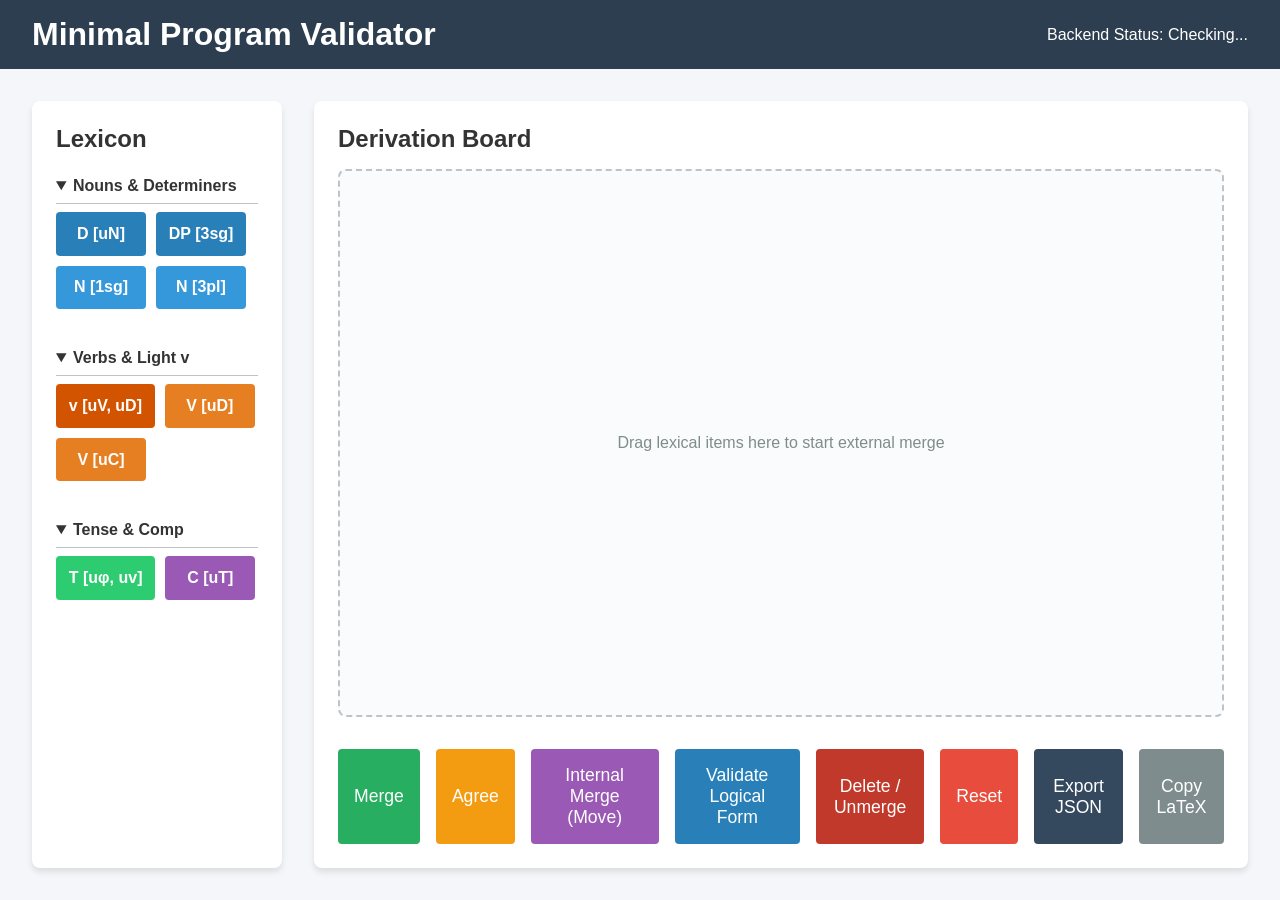
==== frontend/index.html @ 0c9160c7 "Initial commit: V1 Minimalist Program Validator" ====
<!DOCTYPE html>
<html lang="en">
    <head>
        <meta charset="UTF-8">
        <title>Minimalist Program Validator</title>
        <link rel="stylesheet" href="styles.css">
    </head>
    <body>
        <header>
            <h1>Minimal Program Validator</h1>
            <div id="status-indicator">Backend Status: <span id="status-text">Checking...</span></div>
        </header>

        <main class="workspace">
            <aside class="lexicon-panel">
                <h2>Lexicon</h2>
                <div id="lexicon-container">
                    <details open>
                        <summary class="category-header">Nouns & Determiners</summary>
                        <div class="category-grid">
                            <div class="lexical-item cat-d" draggable="true">D [uN]</div>
                            <div class="lexical-item cat-d" draggable="true">DP [3sg]</div>
                            <div class="lexical-item cat-n" draggable="true">N [1sg]</div>
                            <div class="lexical-item cat-n" draggable="true">N [3pl]</div>
                        </div>
                    </details>

                    <details open>
                        <summary class="category-header">Verbs & Light v</summary>
                        <div class="category-grid">
                            <div class="lexical-item cat-v" draggable="true">v [uV, uD]</div>
                            <div class="lexical-item cat-verb" draggable="true">V [uD]</div>
                            <div class="lexical-item cat-verb" draggable="true">V [uC]</div>
                        </div>
                    </details>

                    <details open>
                        <summary class="category-header">Tense & Comp</summary>
                        <div class="category-grid">
                            <div class="lexical-item cat-t" draggable="true">T [uφ, uv]</div>
                            <div class="lexical-item cat-c" draggable="true">C [uT]</div>
                        </div>
                    </details>
                </div>
            </aside>

            <section class="derivation-board">
                <h2>Derivation Board</h2>
                <div id="canvas">
                    <p class="placeholder-text">Drag lexical items here to start external merge</p>
                </div>
                <div class="workspace-controls">
                    <button id="merge-btn" class="action-btn">Merge</button>
                    <button id="agree-btn" class="action-btn" style="background-color: #f39c12;">Agree</button>
                    <button id="move-btn" class="action-btn" style="background-color: #9b59b6;">Internal Merge (Move)</button>
                    <button id="validate-btn" class="action-btn" style="background-color: #2980b9;">Validate Logical Form</button>
                    <button id="delete-btn" class="action-btn" style="background-color: #c0392b;">Delete / Unmerge</button>
                    <button id="reset-btn" class="action-btn" style="background-color: #e74c3c;">Reset</button>

                    <button id="export-json-btn" class="action-btn" style="background-color: #34495e;">Export JSON</button>
                    <button id="export-latex-btn" class="action-btn" style="background-color: #7f8c8d;">Copy LaTeX</button>
                </div>
            </section>
        </main>
        <script src="script.js"></script>
    </body>
</html>
---- frontend/styles.css ----
/* Reset basic spacing */
* {
    box-sizing: border-box;
    margin: 0;
    padding: 0;
    font-family: 'Segoe UI', Tahoma, Geneva, Verdana, sans-serif;
}

body {
    background-color: #f4f6f9;
    color: #333;
    display: flex;
    flex-direction: column;
    height: 100vh;
    overflow-x: hidden;
}

header {
    background-color: #2c3e50;
    color: white;
    padding: 1rem 2rem;
    display: flex;
    justify-content: space-between;
    align-items: center;
}

.workspace {
    display: flex;
    flex: 1;
    padding: 2rem;
    gap: 2rem;
    max-width: 100vw;
    box-sizing: border-box;
}

/* Sidebar for Lexicon */
.lexicon-panel {
    width: 250px;
    min-height: 250px;
    flex-shrink: 0;
    background: white;
    padding: 1.5rem;
    border-radius: 8px;
    box-shadow: 0 4px 6px rgba(0,0,0,0.1);
    display: flex;
    flex-direction: column;
    gap: 1rem;
}

#lexicon-container {
    display: flex;
    flex-direction: column;
    gap: 1rem;
}

.lexical-item {
    background-color: #3498db;
    color: white;
    padding: 0.8rem;
    border-radius: 4px;
    text-align: center;
    cursor: grab;
    font-weight: bold;
    display: flex;
    flex-direction: column;
    align-items: center;
    gap: 5px;
    flex-shrink: 0;
    min-width: 90px;
}

/* The actual word input field */
.word-input {
    width: 80%;
    padding: 3px;
    border: none;
    border-radius: 3px;
    text-align: center;
    font-size: 0.9rem;
    background-color: rgba(255, 255, 255, 0.9);
    color: #333;
}

.word-input:focus {
    outline: 2px solid #2c3e50;
    background-color: white;
}

/* Main drag-and-drop area */
.derivation-board {
    flex: 1;
    min-width: 0;
    background: white;
    padding: 1.5rem;
    border-radius: 8px;
    box-shadow: 0 4px 6px rgba(0,0,0,0.1);
    display: flex;
    flex-direction: column;
}

#canvas {
    flex: 1;
    border: 2px dashed #bdc3c7;
    border-radius: 8px;
    margin: 1rem 0;
    display: flex;
    justify-content: safe center;
    align-items: flex-end;
    padding-left: 2rem;
    padding-right: 2rem;
    padding-bottom: 2rem;
    gap: 15px;
    position: relative;
    background-color: #fafbfc;
    min-height: 300px;
    max-width: 100%;
    width: 100%;
    overflow-x: auto
}

.placeholder-text {
    color: #7f8c8d;
    position: absolute;
    top: 50%;
    left: 50%;
    transform: translate(-50%, -50%);
    pointer-events: none;
}

.action-btn {
    padding: 1rem;
    background-color: #27ae60;
    color: white;
    border: none;
    border-radius: 4px;
    font-size: 1.1rem;
    cursor: pointer;
    transition: background-color 0.2s ease;
}

.action-btn:hover {
    background-color: #219150;
}

/* Selection state for lexical items */
.lexical-item.selected, .tree-node.selected {
    box-shadow: 0 0 10px #f1c40f;
    border: 2px solid #f1c40f;
    transform: scale(1.05);
    transition: all 0.2s ease;
}

/* Control buttons layout */
.workspace-controls {
    display: flex;
    justify-content: center;
    gap: 1rem;
    margin-top: 1rem;
}

/* --- Visual Tree Rendering --- */

/* The animation sequence: shifting from transparent and slightly lowered to fully opaque and settled */
@keyframes fadeInTree {
    0% {
        opacity: 0;
        transform: translateY(15px);
    }
    100% {
        opacity: 1;
        transform: translateY(0);
    }
}

/* The main wrapper for a merged syntactic object */
.tree-node {
    display: flex;
    flex-direction: column;
    align-items: stretch;
    animation: fadeInTree 0.5s ease-out forwards;
    flex-shrink: 0;
    min-width: max-content;
}

/* The parent projection label (e.g., "VP") */
.node-label {
    background-color: #8e44ad; /* A distinct purple to separate it from terminal items */
    color: white;
    padding: 0.5rem 2rem;
    border-radius: 4px;
    font-weight: bold;
    margin-bottom: 10px;
    text-align: center;
    box-shadow: 0 4px 6px rgba(0,0,0,0.1);
}

/* The container that holds the child nodes side-by-side */
.node-children {
    display: flex;
    flex-direction: row;
    gap: 15px;
}

.trace-node {
    opacity: 0.4;
    filter: grayscale(60%);
    pointer-events: none;
}

.category-header {
    font-weight: bold;
    cursor: pointer;
    padding: 0.5rem 0;
    border-bottom: 1px solid #bdc3c7;
    margin-bottom: 0.5rem;
}

.category-grid {
    display: flex;
    flex-wrap: wrap;
    gap: 10px;
    margin-bottom: 1rem;
}

/* Category Color Coding */
.cat-n { background-color: #3498db; }    /* Blue */
.cat-d { background-color: #2980b9; }    /* Darker Blue */
.cat-verb { background-color: #e67e22; } /* Orange */
.cat-v { background-color: #d35400; }    /* Darker Orange */
.cat-t { background-color: #2ecc71; }    /* Green */
.cat-c { background-color: #9b59b6; }    /* Purple */
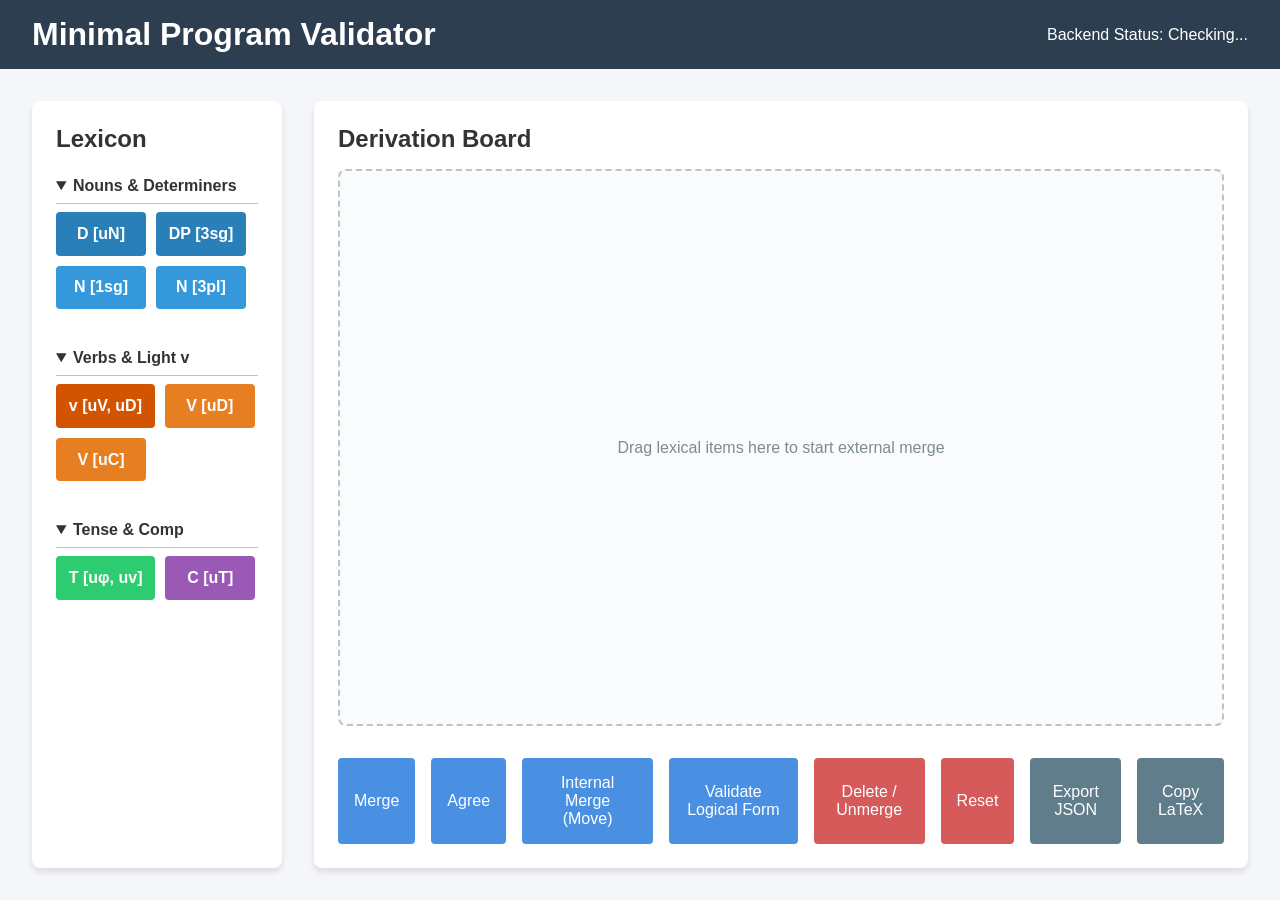
==== commit 9a69170a: "Changes to UI, keyboard shortcuts and agree animation" ====
--- a/frontend/index.html
+++ b/frontend/index.html
@@ -50,15 +50,15 @@
                     <p class="placeholder-text">Drag lexical items here to start external merge</p>
                 </div>
                 <div class="workspace-controls">
-                    <button id="merge-btn" class="action-btn">Merge</button>
-                    <button id="agree-btn" class="action-btn" style="background-color: #f39c12;">Agree</button>
-                    <button id="move-btn" class="action-btn" style="background-color: #9b59b6;">Internal Merge (Move)</button>
-                    <button id="validate-btn" class="action-btn" style="background-color: #2980b9;">Validate Logical Form</button>
-                    <button id="delete-btn" class="action-btn" style="background-color: #c0392b;">Delete / Unmerge</button>
-                    <button id="reset-btn" class="action-btn" style="background-color: #e74c3c;">Reset</button>
-
-                    <button id="export-json-btn" class="action-btn" style="background-color: #34495e;">Export JSON</button>
-                    <button id="export-latex-btn" class="action-btn" style="background-color: #7f8c8d;">Copy LaTeX</button>
+                    <button id="merge-btn" class="action-btn primary-btn">Merge</button>
+                    <button id="agree-btn" class="action-btn primary-btn">Agree</button>
+                    <button id="move-btn" class="action-btn primary-btn">Internal Merge (Move)</button>
+                    <button id="validate-btn" class="action-btn primary-btn">Validate Logical Form</button>
+                    
+                    <button id="delete-btn" class="action-btn danger-btn">Delete / Unmerge</button>
+                    <button id="reset-btn" class="action-btn danger-btn">Reset</button>
+                    <button id="export-json-btn" class="action-btn secondary-btn">Export JSON</button>
+                    <button id="export-latex-btn" class="action-btn secondary-btn">Copy LaTeX</button>
                 </div>
             </section>
         </main>
--- a/frontend/styles.css
+++ b/frontend/styles.css
@@ -118,6 +118,24 @@
     overflow-x: auto
 }
 
+/* ==========================================
+   AGREE HIGHLIGHT ANIMATION
+   ========================================== */
+.highlight-agree {
+    animation: agree-flash 2s ease-out;
+}
+
+@keyframes agree-flash {
+    0% { transform: scale(1); box-shadow: 0 0 0 rgba(231, 76, 60, 0); }
+    20% { transform: scale(1.1);
+        box-shadow: 0 0 20px rgba(231, 76, 60, 1);
+        background-color: #ffcbcb !important;
+        color: #c0392b !important; 
+        border-color: #e74c3c !important;
+    }
+    100% { transform: scale(1); box-shadow: 0 0 0 rgba(231, 76, 60, 0); }
+}
+
 .placeholder-text {
     color: #7f8c8d;
     position: absolute;
@@ -129,17 +147,33 @@
 
 .action-btn {
     padding: 1rem;
-    background-color: #27ae60;
     color: white;
     border: none;
     border-radius: 4px;
-    font-size: 1.1rem;
+    font-size: 1rem;
+    font-weight: 500;
     cursor: pointer;
-    transition: background-color 0.2s ease;
+    transition: opacity 0.2s ease, transform 0.1s ease;
 }
 
 .action-btn:hover {
-    background-color: #219150;
+    opacity: 0.9;
+}
+
+.action-btn:active {
+    transform: scale(0.98);
+}
+
+.primary-btn {
+    background-color: #4A90E2; /* Muted blue for core linguistic operations */
+}
+
+.secondary-btn {
+    background-color: #607D8B; /* Slate gray for data exports */
+}
+
+.danger-btn {
+    background-color: #D65A5A; /* Soft red for destructive actions */
 }
 
 /* Selection state for lexical items */
@@ -153,7 +187,7 @@
 /* Control buttons layout */
 .workspace-controls {
     display: flex;
-    justify-content: center;
+    grid-template-columns: repeat(4, 1fr);
     gap: 1rem;
     margin-top: 1rem;
 }
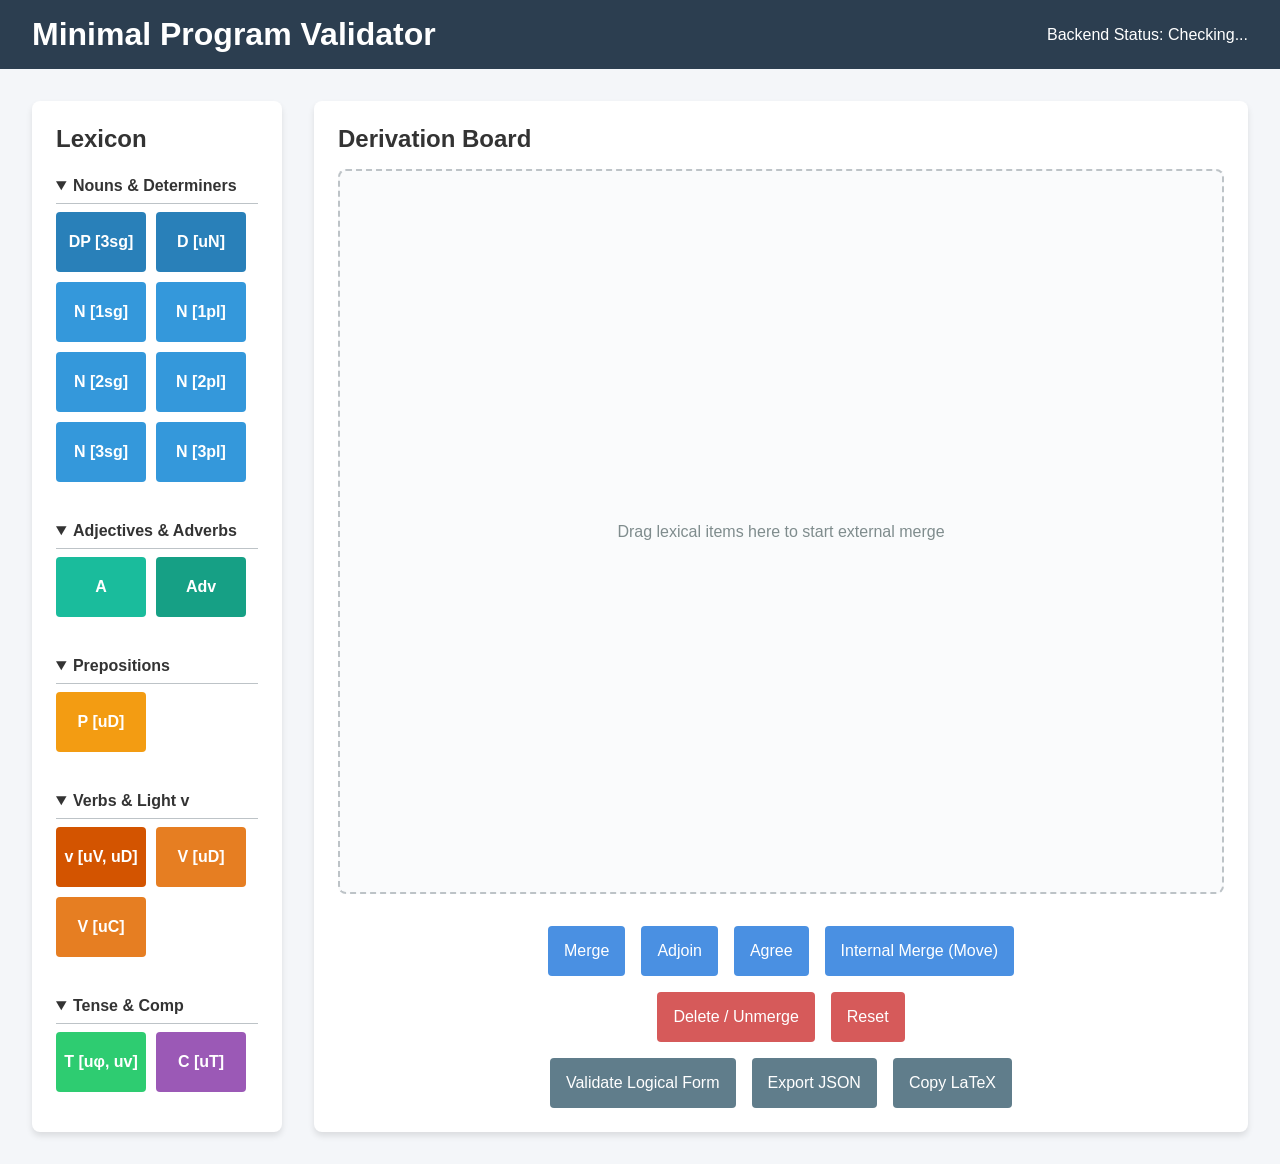
==== commit 36d1527d: "Implemented adjunction, feature-driven deduction for LF validation, and UI fixes" ====
--- a/frontend/index.html
+++ b/frontend/index.html
@@ -18,10 +18,29 @@
                     <details open>
                         <summary class="category-header">Nouns & Determiners</summary>
                         <div class="category-grid">
+                            <div class="lexical-item cat-d" draggable="true">DP [3sg]</div>
                             <div class="lexical-item cat-d" draggable="true">D [uN]</div>
-                            <div class="lexical-item cat-d" draggable="true">DP [3sg]</div>
                             <div class="lexical-item cat-n" draggable="true">N [1sg]</div>
+                            <div class="lexical-item cat-n" draggable="true">N [1pl]</div>
+                            <div class="lexical-item cat-n" draggable="true">N [2sg]</div>
+                            <div class="lexical-item cat-n" draggable="true">N [2pl]</div>
+                            <div class="lexical-item cat-n" draggable="true">N [3sg]</div>
                             <div class="lexical-item cat-n" draggable="true">N [3pl]</div>
+                        </div>
+                    </details>
+
+                    <details open>
+                        <summary class="category-header">Adjectives & Adverbs</summary>
+                        <div class="category-grid">
+                            <div class="lexical-item cat-adj" draggable="true">A</div>
+                            <div class="lexical-item cat-adv" draggable="true">Adv</div>
+                        </div>
+                    </details>
+                    
+                    <details open>
+                        <summary class="category-header">Prepositions</summary>
+                        <div class="category-grid">
+                            <div class="lexical-item cat-p" draggable="true">P [uD]</div>
                         </div>
                     </details>
 
@@ -50,15 +69,26 @@
                     <p class="placeholder-text">Drag lexical items here to start external merge</p>
                 </div>
                 <div class="workspace-controls">
-                    <button id="merge-btn" class="action-btn primary-btn">Merge</button>
-                    <button id="agree-btn" class="action-btn primary-btn">Agree</button>
-                    <button id="move-btn" class="action-btn primary-btn">Internal Merge (Move)</button>
-                    <button id="validate-btn" class="action-btn primary-btn">Validate Logical Form</button>
+                    <!-- Row 1: Core Operations -->
+                    <div class="control-row">
+                        <button id="merge-btn" class="action-btn primary-btn">Merge</button>
+                        <button id="adjoin-btn" class="action-btn primary-btn">Adjoin</button>
+                        <button id="agree-btn" class="action-btn primary-btn">Agree</button>
+                        <button id="move-btn" class="action-btn primary-btn">Internal Merge (Move)</button>
+                    </div>
                     
-                    <button id="delete-btn" class="action-btn danger-btn">Delete / Unmerge</button>
-                    <button id="reset-btn" class="action-btn danger-btn">Reset</button>
-                    <button id="export-json-btn" class="action-btn secondary-btn">Export JSON</button>
-                    <button id="export-latex-btn" class="action-btn secondary-btn">Copy LaTeX</button>
+                    <!-- Row 2: Destructive Actions -->
+                    <div class="control-row">
+                        <button id="delete-btn" class="action-btn danger-btn">Delete / Unmerge</button>
+                        <button id="reset-btn" class="action-btn danger-btn">Reset</button>
+                    </div>
+
+                    <!-- Row 3: Validation & Exports -->
+                    <div class="control-row">
+                        <button id="validate-btn" class="action-btn secondary-btn">Validate Logical Form</button>
+                        <button id="export-json-btn" class="action-btn secondary-btn">Export JSON</button>
+                        <button id="export-latex-btn" class="action-btn secondary-btn">Copy LaTeX</button>
+                    </div>
                 </div>
             </section>
         </main>
--- a/frontend/styles.css
+++ b/frontend/styles.css
@@ -56,17 +56,20 @@
 .lexical-item {
     background-color: #3498db;
     color: white;
-    padding: 0.8rem;
+    padding: 0.5rem;
     border-radius: 4px;
     text-align: center;
     cursor: grab;
     font-weight: bold;
     display: flex;
+    justify-content: center;
     flex-direction: column;
     align-items: center;
     gap: 5px;
     flex-shrink: 0;
-    min-width: 90px;
+    width: 90px;
+    height: 60px;
+    overflow: hidden;
 }
 
 /* The actual word input field */
@@ -187,9 +190,16 @@
 /* Control buttons layout */
 .workspace-controls {
     display: flex;
-    grid-template-columns: repeat(4, 1fr);
+    flex-direction: column;
     gap: 1rem;
     margin-top: 1rem;
+}
+
+/* Individual rows inside the controls area */
+.control-row {
+    display: flex;
+    justify-content: center;
+    gap: 1rem;
 }
 
 /* --- Visual Tree Rendering --- */
@@ -233,6 +243,7 @@
     display: flex;
     flex-direction: row;
     gap: 15px;
+    align-items: flex-start;
 }
 
 .trace-node {
@@ -262,4 +273,7 @@
 .cat-verb { background-color: #e67e22; } /* Orange */
 .cat-v { background-color: #d35400; }    /* Darker Orange */
 .cat-t { background-color: #2ecc71; }    /* Green */
-.cat-c { background-color: #9b59b6; }    /* Purple */+.cat-c { background-color: #9b59b6; }    /* Purple */
+.cat-adj { background-color: #1abc9c; }  /* Teal */
+.cat-adv { background-color: #16a085; }  /* Dark Teal */
+.cat-p   { background-color: #f39c12; }  /* Yellow-Orange */
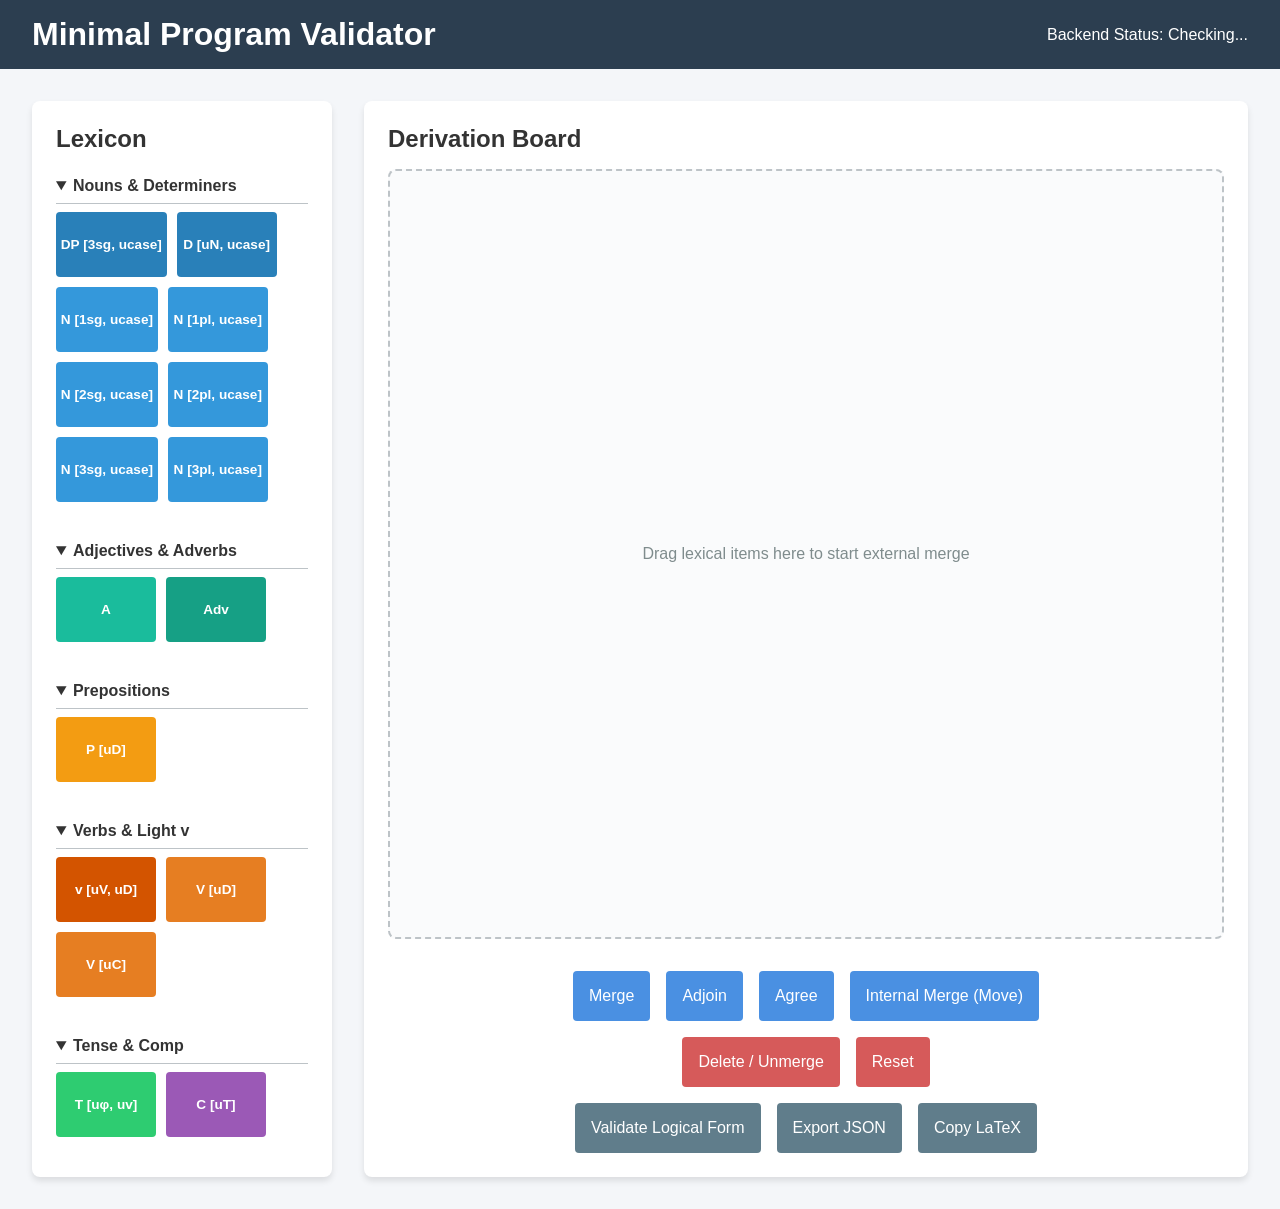
==== commit 824eef20: "Added case agreement feature" ====
--- a/frontend/index.html
+++ b/frontend/index.html
@@ -18,14 +18,14 @@
                     <details open>
                         <summary class="category-header">Nouns & Determiners</summary>
                         <div class="category-grid">
-                            <div class="lexical-item cat-d" draggable="true">DP [3sg]</div>
-                            <div class="lexical-item cat-d" draggable="true">D [uN]</div>
-                            <div class="lexical-item cat-n" draggable="true">N [1sg]</div>
-                            <div class="lexical-item cat-n" draggable="true">N [1pl]</div>
-                            <div class="lexical-item cat-n" draggable="true">N [2sg]</div>
-                            <div class="lexical-item cat-n" draggable="true">N [2pl]</div>
-                            <div class="lexical-item cat-n" draggable="true">N [3sg]</div>
-                            <div class="lexical-item cat-n" draggable="true">N [3pl]</div>
+                            <div class="lexical-item cat-d" draggable="true">DP [3sg, ucase]</div>
+                            <div class="lexical-item cat-d" draggable="true">D [uN, ucase]</div>
+                            <div class="lexical-item cat-n" draggable="true">N [1sg, ucase]</div>
+                            <div class="lexical-item cat-n" draggable="true">N [1pl, ucase]</div>
+                            <div class="lexical-item cat-n" draggable="true">N [2sg, ucase]</div>
+                            <div class="lexical-item cat-n" draggable="true">N [2pl, ucase]</div>
+                            <div class="lexical-item cat-n" draggable="true">N [3sg, ucase]</div>
+                            <div class="lexical-item cat-n" draggable="true">N [3pl, ucase]</div>
                         </div>
                     </details>
 
--- a/frontend/styles.css
+++ b/frontend/styles.css
@@ -35,7 +35,7 @@
 
 /* Sidebar for Lexicon */
 .lexicon-panel {
-    width: 250px;
+    width: 300px;
     min-height: 250px;
     flex-shrink: 0;
     background: white;
@@ -67,9 +67,8 @@
     align-items: center;
     gap: 5px;
     flex-shrink: 0;
-    width: 90px;
-    height: 60px;
-    overflow: hidden;
+    min-width: 130px;
+    min-height: 85px;
 }
 
 /* The actual word input field */
@@ -267,6 +266,20 @@
     margin-bottom: 1rem;
 }
 
+/* Scale down items only when they are inside the lexicon sidebar */
+#lexicon-container .lexical-item {
+    min-width: 100px;
+    min-height: 65px;
+    padding: 0.3rem;
+    font-size: 0.85rem;
+}
+
+/* Scale down the input field inside those smaller items */
+#lexicon-container .word-input {
+    font-size: 0.8rem;
+    padding: 2px;
+}
+
 /* Category Color Coding */
 .cat-n { background-color: #3498db; }    /* Blue */
 .cat-d { background-color: #2980b9; }    /* Darker Blue */
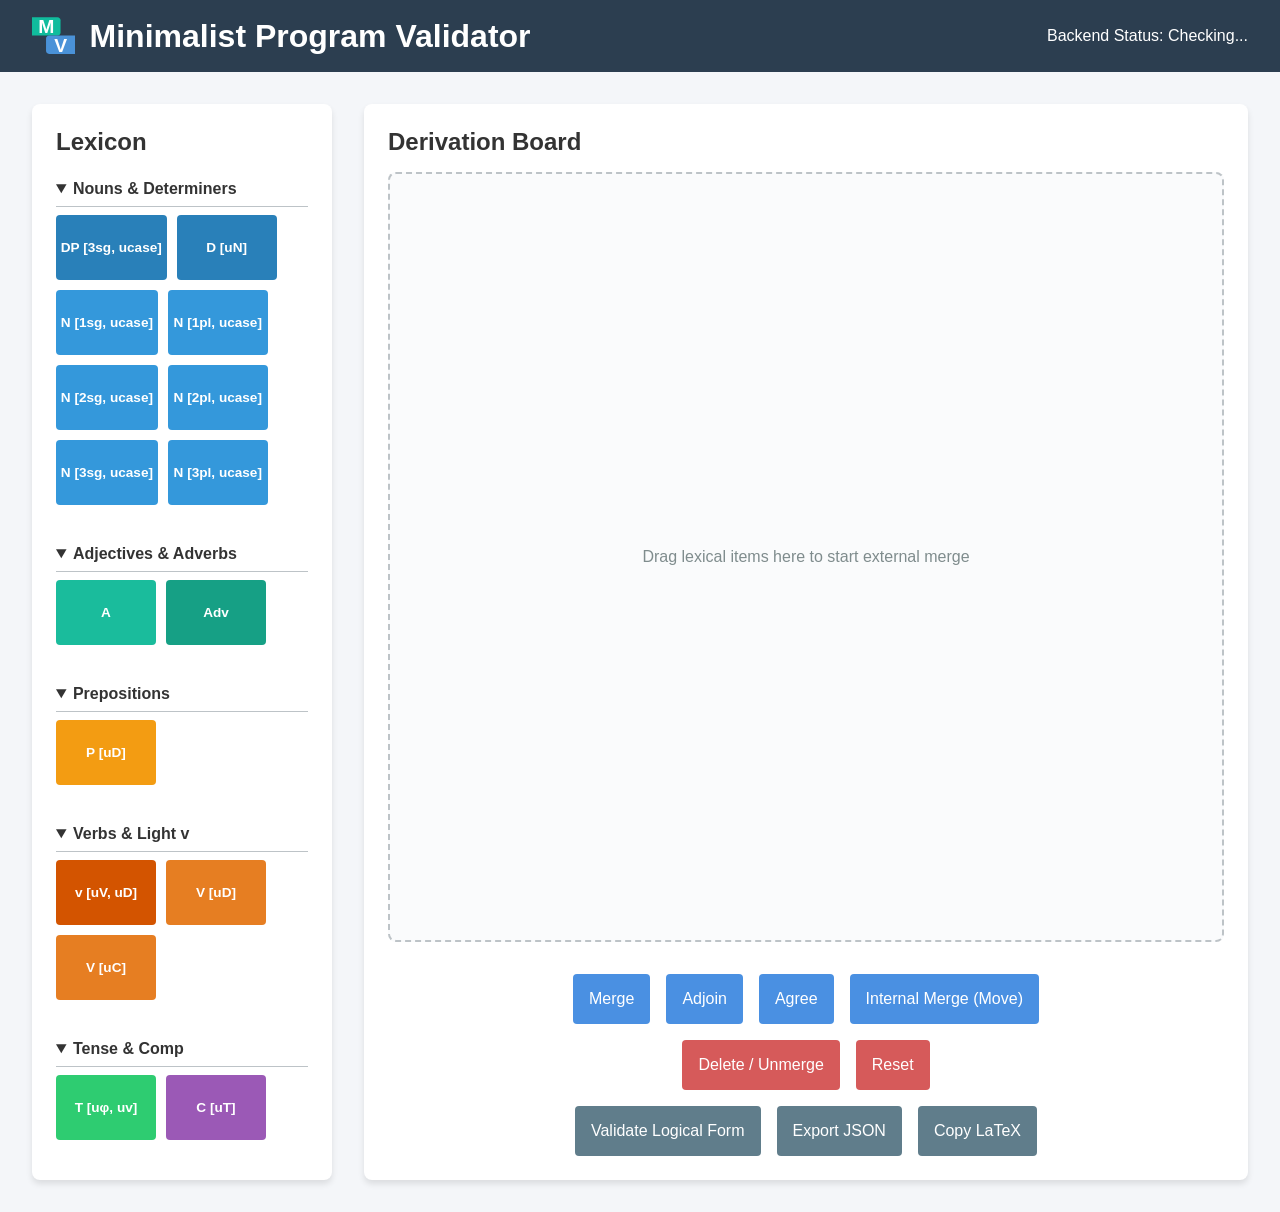
==== commit 98c1f34e: "Added documentation for all fucntions and updated the README file" ====
--- a/frontend/index.html
+++ b/frontend/index.html
@@ -3,11 +3,15 @@
     <head>
         <meta charset="UTF-8">
         <title>Minimalist Program Validator</title>
+        <link rel="icon" type="image/svg" href="logo.svg">
         <link rel="stylesheet" href="styles.css">
     </head>
     <body>
         <header>
-            <h1>Minimal Program Validator</h1>
+            <div class="title-container">
+                <img src="logo.svg" alt="Logo" class="header-logo">
+                <h1>Minimalist Program Validator</h1>
+            </div>
             <div id="status-indicator">Backend Status: <span id="status-text">Checking...</span></div>
         </header>
 
@@ -19,7 +23,7 @@
                         <summary class="category-header">Nouns & Determiners</summary>
                         <div class="category-grid">
                             <div class="lexical-item cat-d" draggable="true">DP [3sg, ucase]</div>
-                            <div class="lexical-item cat-d" draggable="true">D [uN, ucase]</div>
+                            <div class="lexical-item cat-d" draggable="true">D [uN]</div>
                             <div class="lexical-item cat-n" draggable="true">N [1sg, ucase]</div>
                             <div class="lexical-item cat-n" draggable="true">N [1pl, ucase]</div>
                             <div class="lexical-item cat-n" draggable="true">N [2sg, ucase]</div>
--- a/frontend/styles.css
+++ b/frontend/styles.css
@@ -22,6 +22,17 @@
     display: flex;
     justify-content: space-between;
     align-items: center;
+}
+
+.title-container {
+    display: flex;
+    align-items: center;
+    gap: 15px;
+}
+
+.header-logo {
+    height: 40px;
+    width: auto;
 }
 
 .workspace {
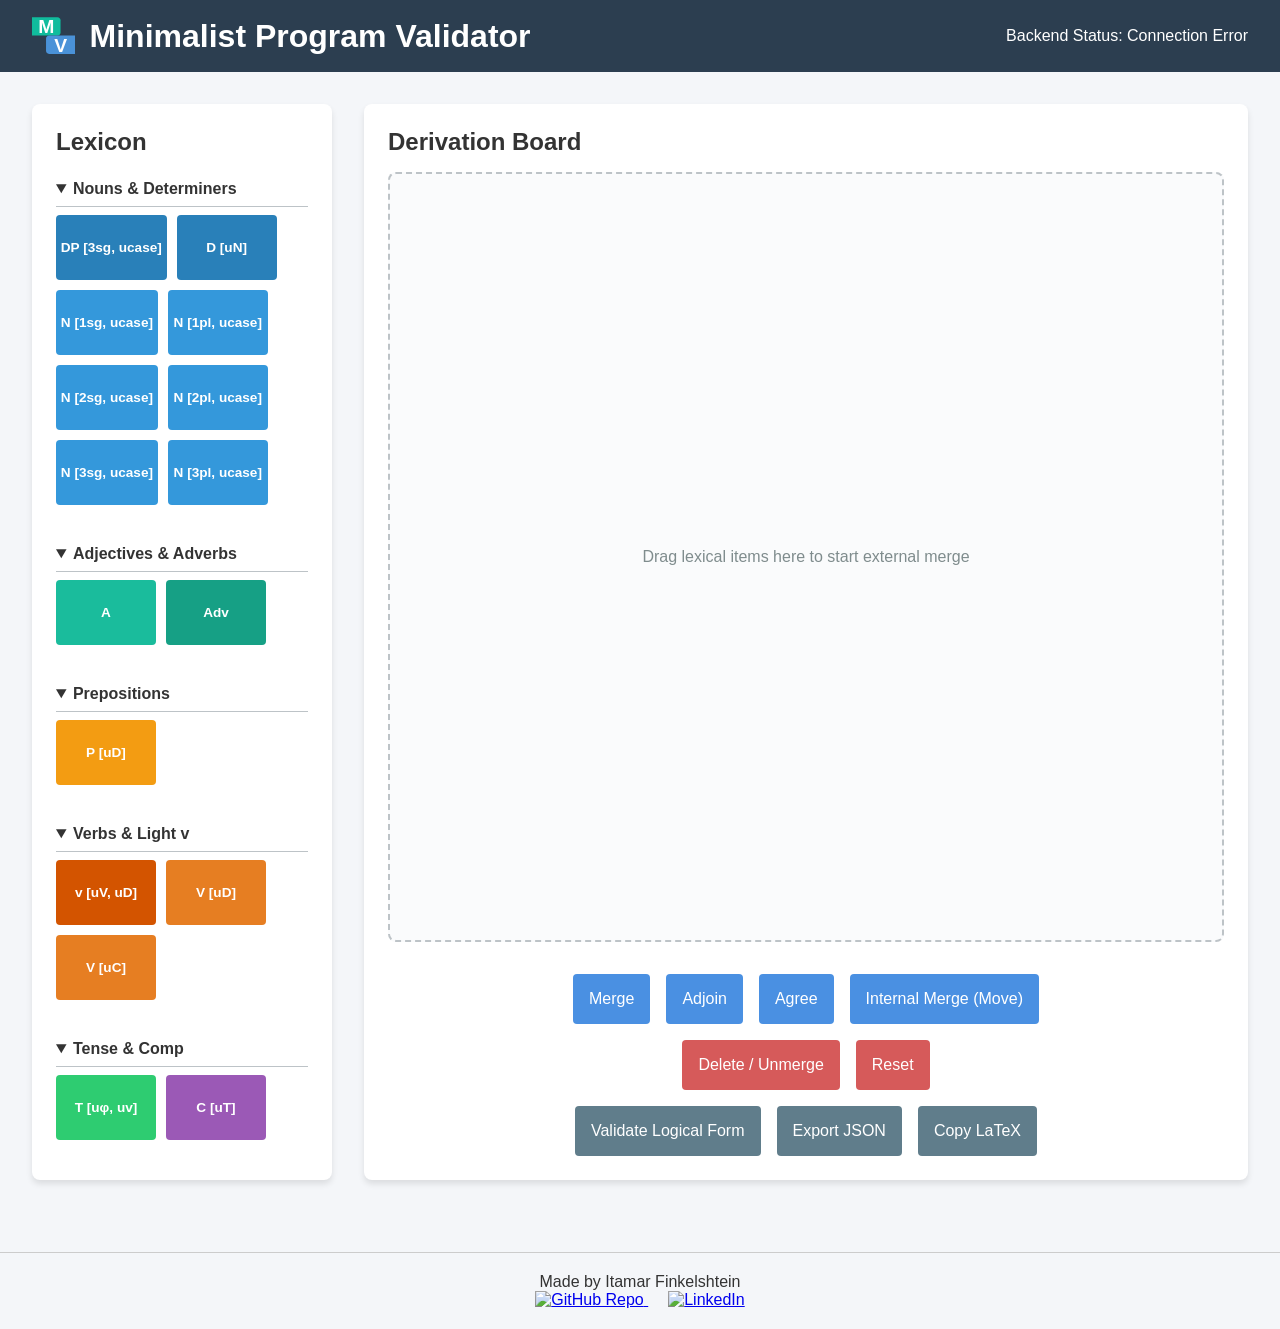
==== commit d28fe9c7: "Added a pinger to the backend and personal information footer" ====
--- a/frontend/index.html
+++ b/frontend/index.html
@@ -3,7 +3,7 @@
     <head>
         <meta charset="UTF-8">
         <title>Minimalist Program Validator</title>
-        <link rel="icon" type="image/svg" href="logo.svg">
+        <link rel="icon" type="image/svg" href="assets/logo.svg">
         <link rel="stylesheet" href="styles.css">
     </head>
     <body>
@@ -12,7 +12,7 @@
                 <img src="logo.svg" alt="Logo" class="header-logo">
                 <h1>Minimalist Program Validator</h1>
             </div>
-            <div id="status-indicator">Backend Status: <span id="status-text">Checking...</span></div>
+            <div id="status-indicator">Backend Status: <span id="status-text">Waking up backend...</span></div>
         </header>
 
         <main class="workspace">
@@ -98,4 +98,14 @@
         </main>
         <script src="script.js"></script>
     </body>
+
+    <footer style="text-align: center; margin-top: 40px; padding: 20px; border-top: 1px solid #ccc;">
+    <p>Made by Itamar Finkelshtein</p>
+    <a href="https://github.com/itamarfinkelshtein/minimalist-validator" target="_blank" style="margin: 0 10px;">
+        <img src="assets/github-icon.svg" alt="GitHub Repo" width="24" height="24">
+    </a>
+    <a href="www.linkedin.com/in/itamar-finkelshtein-9242153a6" target="_blank" style="margin: 0 10px;">
+        <img src="assets/linkedin-icon.svg" alt="LinkedIn" width="24" height="24">
+    </a>
+</footer>
 </html>
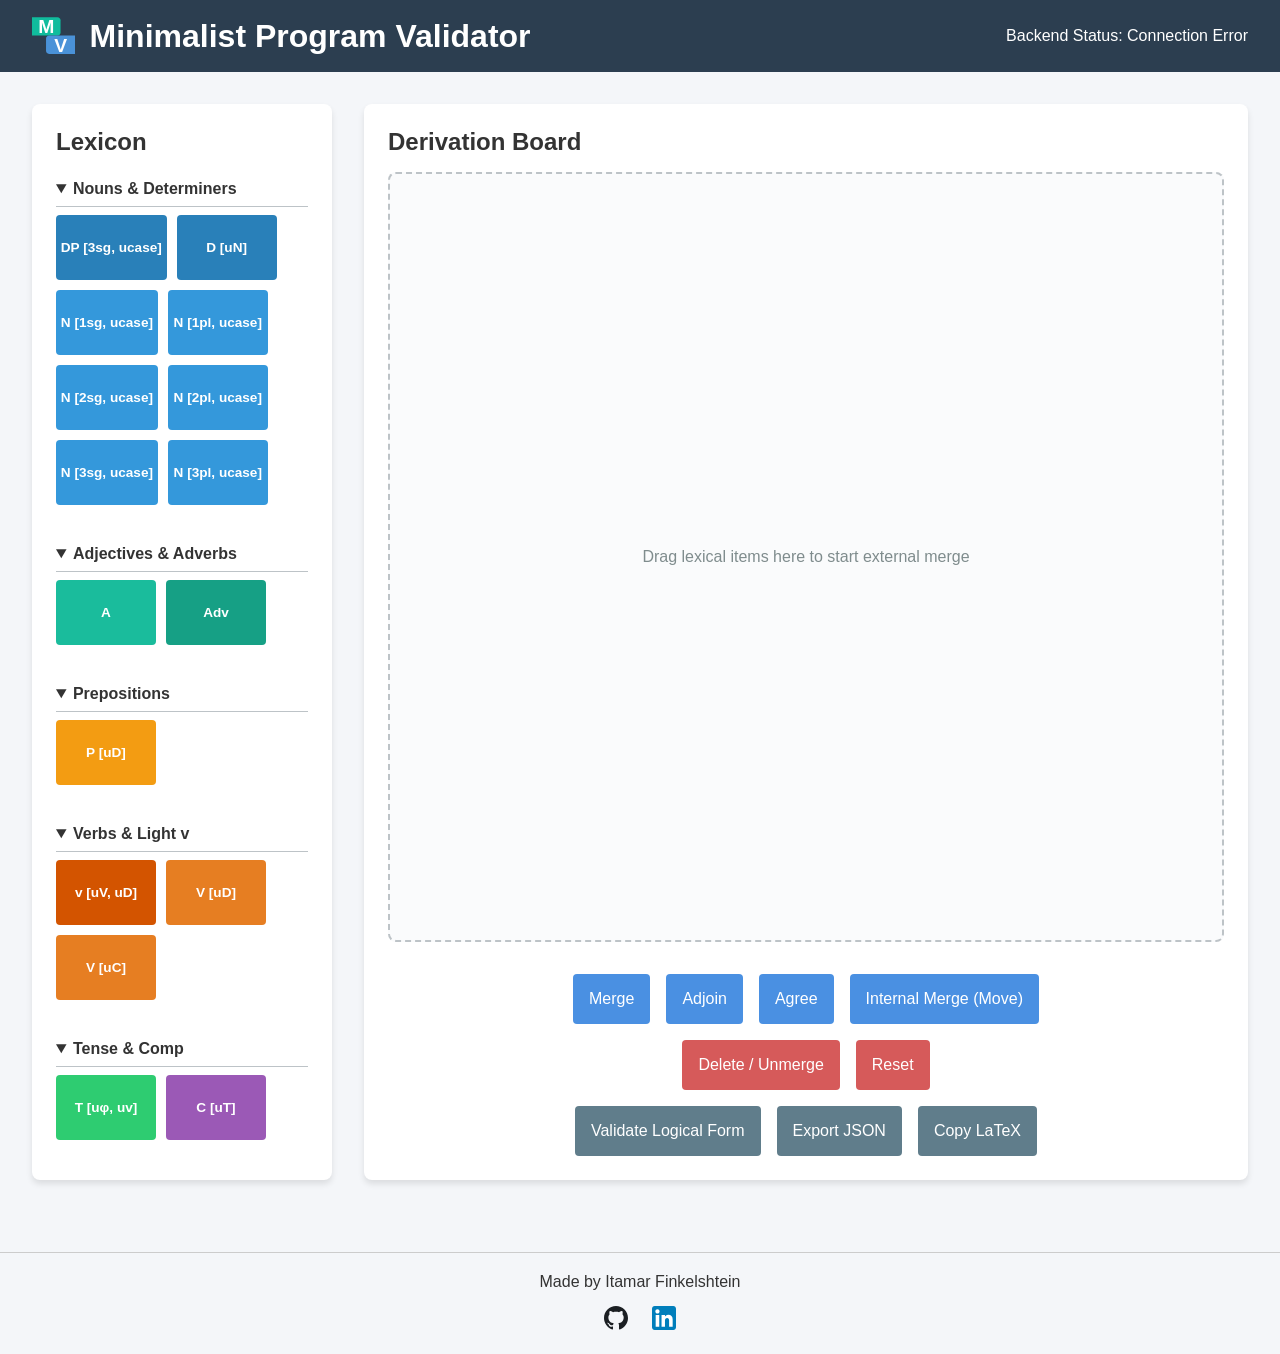
==== commit 8f32eb2e: "Added a pinger to the backend and personal information footer" ====
--- a/frontend/index.html
+++ b/frontend/index.html
@@ -9,7 +9,7 @@
     <body>
         <header>
             <div class="title-container">
-                <img src="logo.svg" alt="Logo" class="header-logo">
+                <img src="assets/logo.svg" alt="Logo" class="header-logo">
                 <h1>Minimalist Program Validator</h1>
             </div>
             <div id="status-indicator">Backend Status: <span id="status-text">Waking up backend...</span></div>
@@ -100,12 +100,12 @@
     </body>
 
     <footer style="text-align: center; margin-top: 40px; padding: 20px; border-top: 1px solid #ccc;">
-    <p>Made by Itamar Finkelshtein</p>
-    <a href="https://github.com/itamarfinkelshtein/minimalist-validator" target="_blank" style="margin: 0 10px;">
-        <img src="assets/github-icon.svg" alt="GitHub Repo" width="24" height="24">
-    </a>
-    <a href="www.linkedin.com/in/itamar-finkelshtein-9242153a6" target="_blank" style="margin: 0 10px;">
-        <img src="assets/linkedin-icon.svg" alt="LinkedIn" width="24" height="24">
-    </a>
-</footer>
+        <p style="margin-bottom: 15px;">Made by Itamar Finkelshtein</p>
+        <a href="https://github.com/itamarfinkelshtein/minimalist-validator" target="_blank" style="margin: 0 10px; text-decoration: none; display: inline-block;">
+            <img src="assets/github-icon.svg" alt="GitHub Repo" width="24" height="24">
+        </a>
+        <a href="https://www.linkedin.com/in/itamar-finkelshtein-9242153a6" target="_blank" style="margin: 0 10px; text-decoration: none; display: inline-block;">
+            <img src="assets/linkedin-icon.svg" alt="LinkedIn" width="24" height="24">
+        </a>
+    </footer>
 </html>
